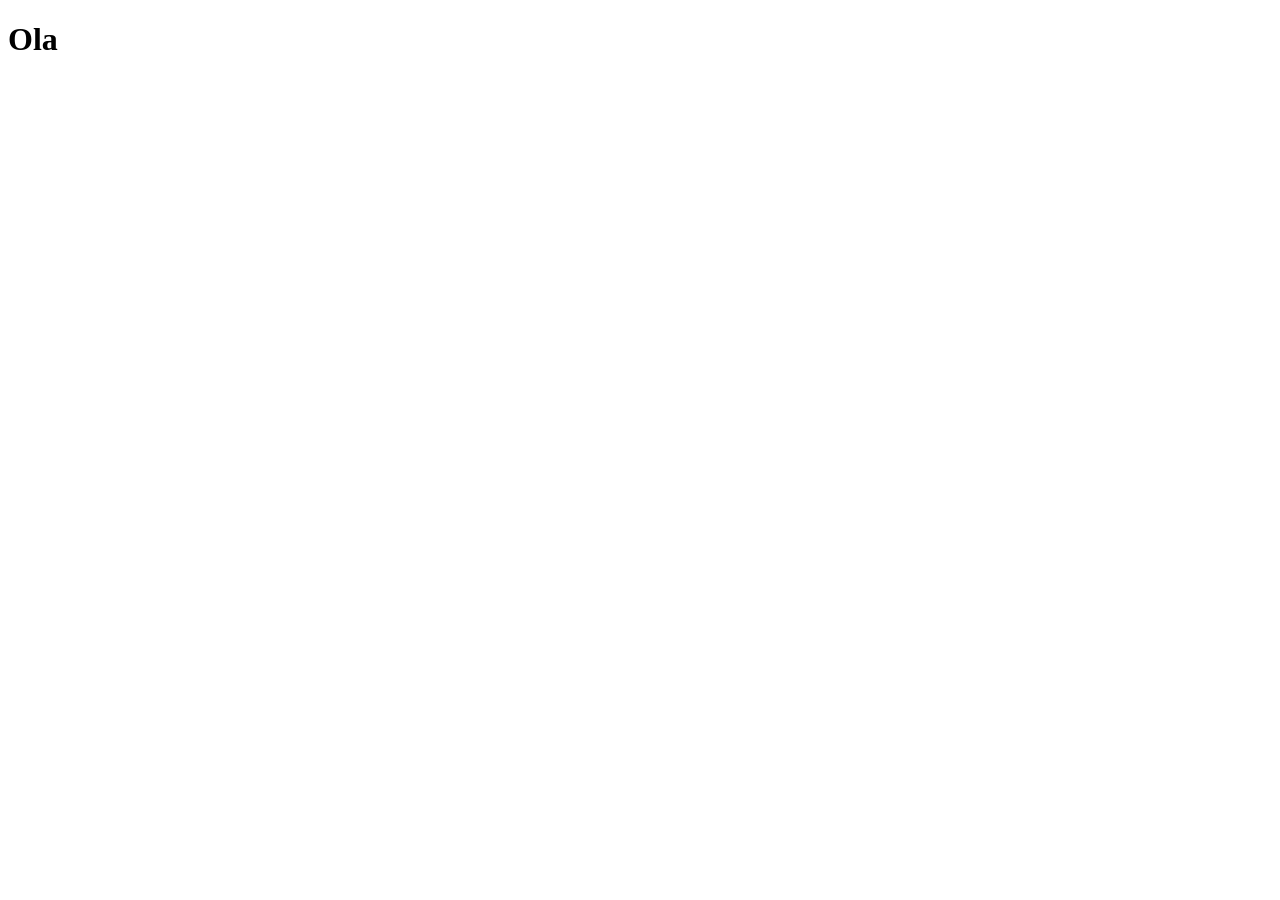
==== index.html @ 0a983162 "Create index.html" ====
<!DOCTYPE html>
<html lang="pt-br">
<head>
    <meta charset="UTF-8">
    <meta name="viewport" content="width=device-width, initial-scale=1.0">
    <link rel="shortcut icon" href="favicon.ico" type="image/x-icon">
    <title>Projeto Redes Sociais</title>
</head>
<body>
    <h1>Ola</h1>
</body>
</html>
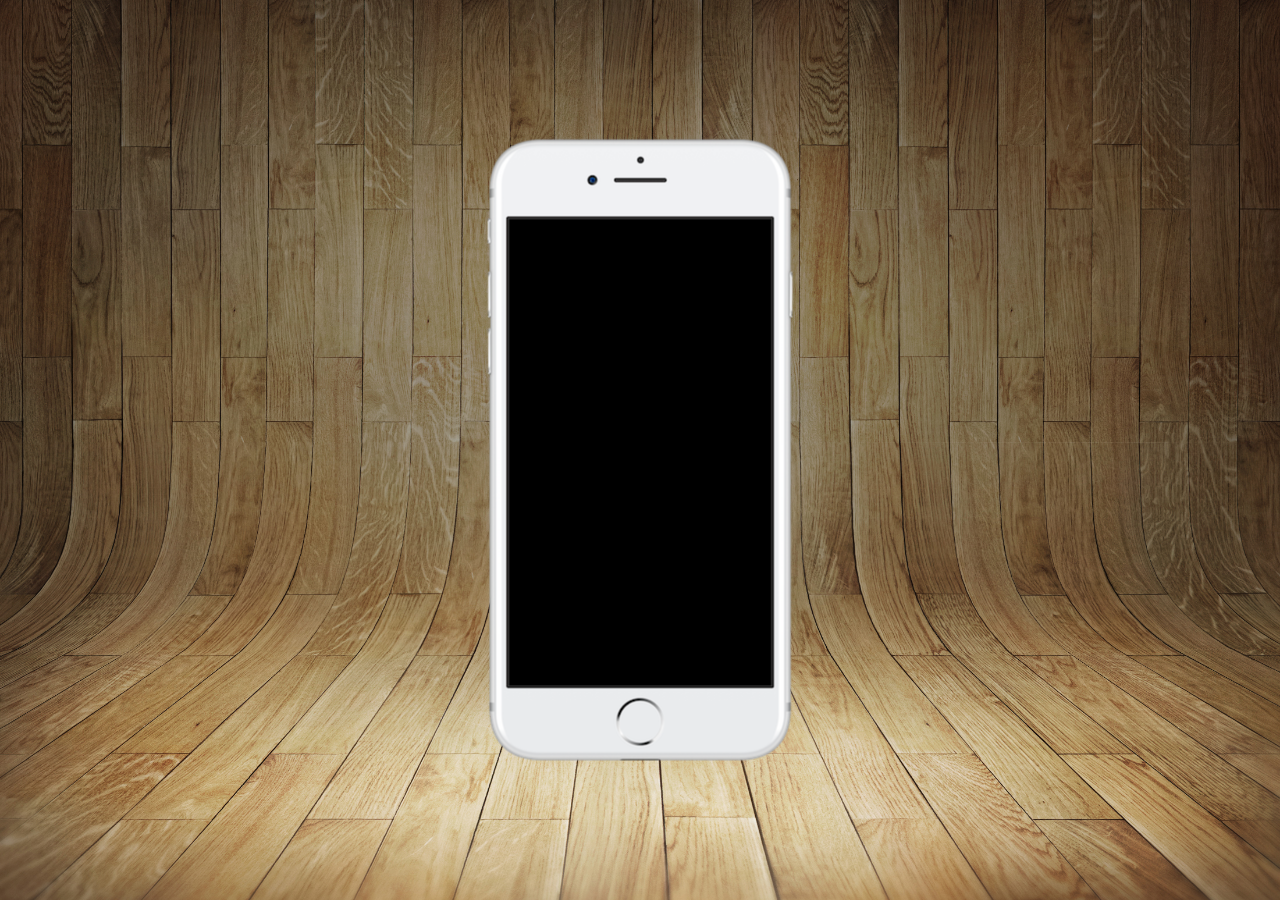
==== commit 8dfe282f: "adição do celular e o fundo" ====
--- a/index.html
+++ b/index.html
@@ -4,9 +4,18 @@
     <meta charset="UTF-8">
     <meta name="viewport" content="width=device-width, initial-scale=1.0">
     <link rel="shortcut icon" href="favicon.ico" type="image/x-icon">
+    <link rel="stylesheet" href="estilos/style.css">
     <title>Projeto Redes Sociais</title>
 </head>
 <body>
-    <h1>Ola</h1>
+    <main>
+        <section id="telefone">
+
+        </section>
+
+        <section id="reeds-sociais">
+
+        </section>
+    </main>
 </body>
 </html>
--- a/estilos/style.css
+++ b/estilos/style.css
@@ -0,0 +1,34 @@
+@charset "UTF-8";
+
+*{
+    margin: 0px;
+    padding: 0px;
+    font-family: Arial, Helvetica, sans-serif;
+}
+
+html, body{
+    height: 100vh;
+    width: 100vw;
+    background-color: black;
+}
+
+body{
+    background: url(../imagens/fundo-madeira.jpg) no-repeat top center;
+    background-size: cover;
+    background-attachment: fixed;
+}
+
+main{
+    position: relative;
+    height: 100vh;
+}
+
+section#telefone{
+    position: absolute;
+    top: 50%;
+    left: 50%;
+    transform: translate(-50%, -50%);
+    height: 627px;
+    width: 311px;
+    background: url(../imagens/frame-iphone.png) no-repeat;
+}
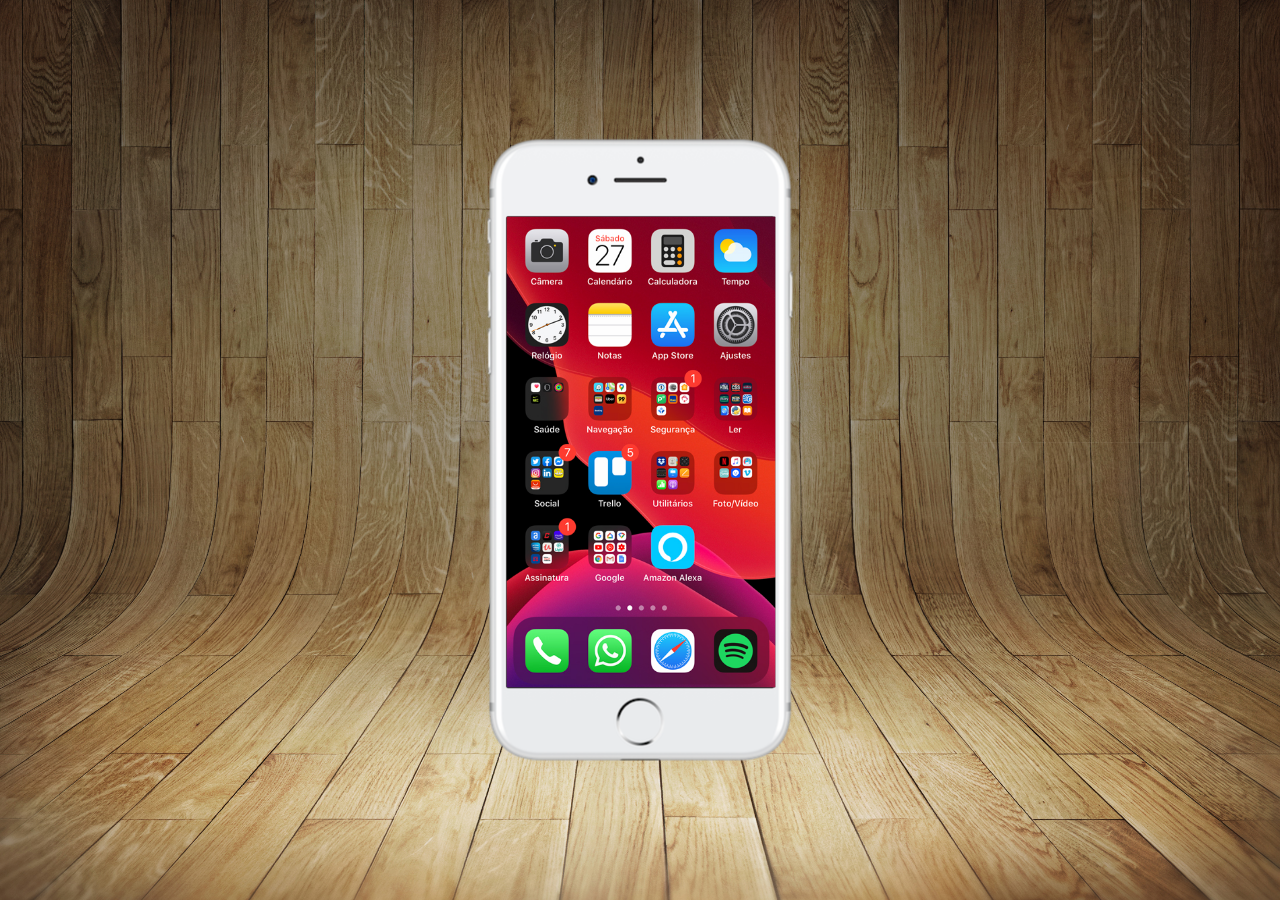
==== commit 7eefde29: "tela home criada" ====
--- a/index.html
+++ b/index.html
@@ -10,7 +10,7 @@
 <body>
     <main>
         <section id="telefone">
-
+            <iframe name="tela" id="tela" src="home.html" frameborder="0"></iframe>
         </section>
 
         <section id="reeds-sociais">
--- a/estilos/style.css
+++ b/estilos/style.css
@@ -31,4 +31,12 @@
     height: 627px;
     width: 311px;
     background: url(../imagens/frame-iphone.png) no-repeat;
+}
+
+iframe#tela{
+    position: relative;
+    top: 80px;
+    left: 22px;
+    width: 269px;
+    height: 471px;
 }
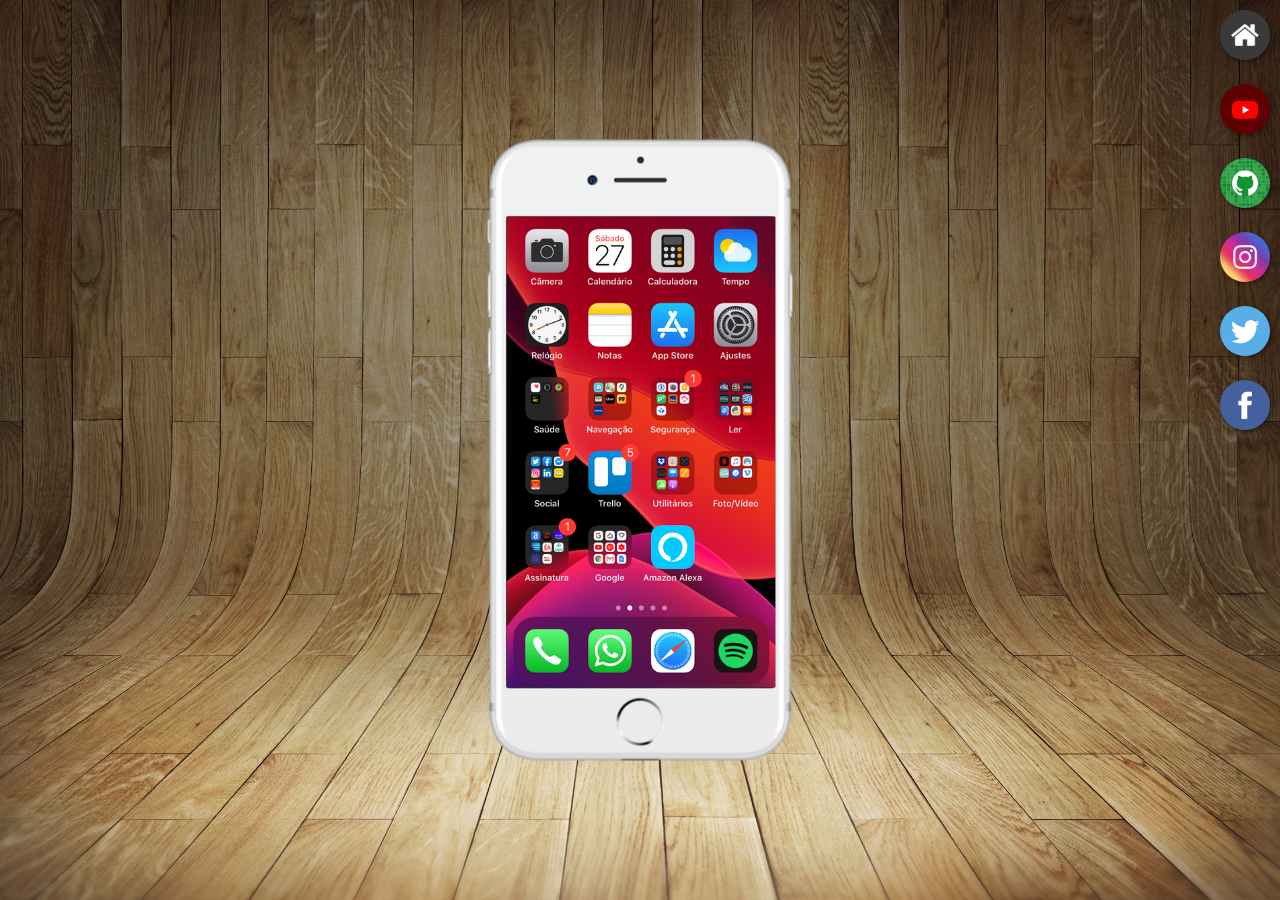
==== commit 3048ac8f: "botões na lateral" ====
--- a/index.html
+++ b/index.html
@@ -1,5 +1,6 @@
 <!DOCTYPE html>
 <html lang="pt-br">
+
 <head>
     <meta charset="UTF-8">
     <meta name="viewport" content="width=device-width, initial-scale=1.0">
@@ -7,15 +8,24 @@
     <link rel="stylesheet" href="estilos/style.css">
     <title>Projeto Redes Sociais</title>
 </head>
+
 <body>
     <main>
         <section id="telefone">
-            <iframe name="tela" id="tela" src="home.html" frameborder="0"></iframe>
+            <iframe name="tela" id="tela" src="home.html" frameborder="0">
+                Seu navegador não tem suporte para isso.
+            </iframe>
         </section>
 
-        <section id="reeds-sociais">
-
+        <section id="redes-sociais">
+            <a href="" target="tela"><img src="imagens/logo-home.jpg" alt="Home"></a><br>
+            <a href="" target="tela"><img src="imagens/logo-youtube.jpg" alt="YouTube"></a><br>
+            <a href="" target="tela"><img src="imagens/logo-github.jpg" alt="Github"></a><br>
+            <a href="" target="tela"><img src="imagens/logo-instagram.jpg" alt="Instagram"></a><br>
+            <a href="" target="tela"><img src="imagens/logo-twitter.jpg" alt="X"></a><br>
+            <a href="" target="tela"><img src="imagens/logo-facebook.jpg" alt="Facebook"></a>
         </section>
     </main>
 </body>
+
 </html>
--- a/estilos/style.css
+++ b/estilos/style.css
@@ -39,4 +39,23 @@
     left: 22px;
     width: 269px;
     height: 471px;
+}
+
+section#redes-sociais{
+    text-align: right;
+}
+
+section#redes-sociais > a > img{
+    width: 50px;
+    margin: 10px;
+    border-radius: 50%;
+    box-shadow: 2px 2px 5px rgba(0, 0, 0, 0.400);
+    box-sizing: border-box;
+}
+
+section#redes-sociais img:hover{
+    border: 2px solid rgba(255, 255, 255, 0.637);
+    transform: translate(-2px, -2px);
+    box-shadow: 5px 5px 10px rgba(0, 0, 0, 0.623);
+    transition: transform .3s, border .8s;
 }
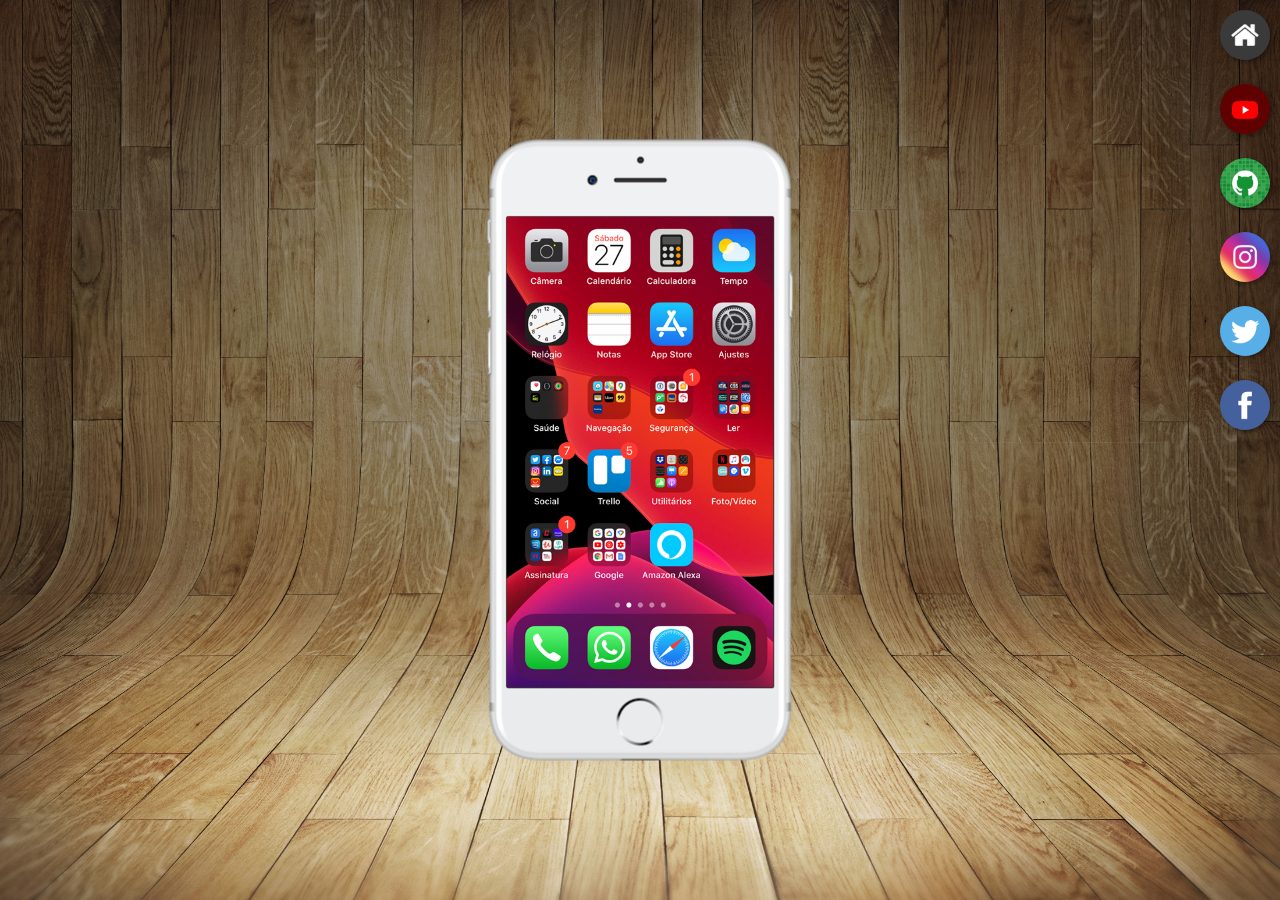
==== commit b522a85b: "telas" ====
--- a/index.html
+++ b/index.html
@@ -18,10 +18,10 @@
         </section>
 
         <section id="redes-sociais">
-            <a href="" target="tela"><img src="imagens/logo-home.jpg" alt="Home"></a><br>
-            <a href="" target="tela"><img src="imagens/logo-youtube.jpg" alt="YouTube"></a><br>
-            <a href="" target="tela"><img src="imagens/logo-github.jpg" alt="Github"></a><br>
-            <a href="" target="tela"><img src="imagens/logo-instagram.jpg" alt="Instagram"></a><br>
+            <a href="home.html" target="tela"><img src="imagens/logo-home.jpg" alt="Home"></a><br>
+            <a href="youtube.html" target="tela"><img src="imagens/logo-youtube.jpg" alt="YouTube"></a><br>
+            <a href="github.html" target="tela"><img src="imagens/logo-github.jpg" alt="Github"></a><br>
+            <a href="instagram.html" target="tela"><img src="imagens/logo-instagram.jpg" alt="Instagram"></a><br>
             <a href="" target="tela"><img src="imagens/logo-twitter.jpg" alt="X"></a><br>
             <a href="" target="tela"><img src="imagens/logo-facebook.jpg" alt="Facebook"></a>
         </section>
--- a/estilos/style.css
+++ b/estilos/style.css
@@ -37,7 +37,7 @@
     position: relative;
     top: 80px;
     left: 22px;
-    width: 269px;
+    width: 267px;
     height: 471px;
 }
 
